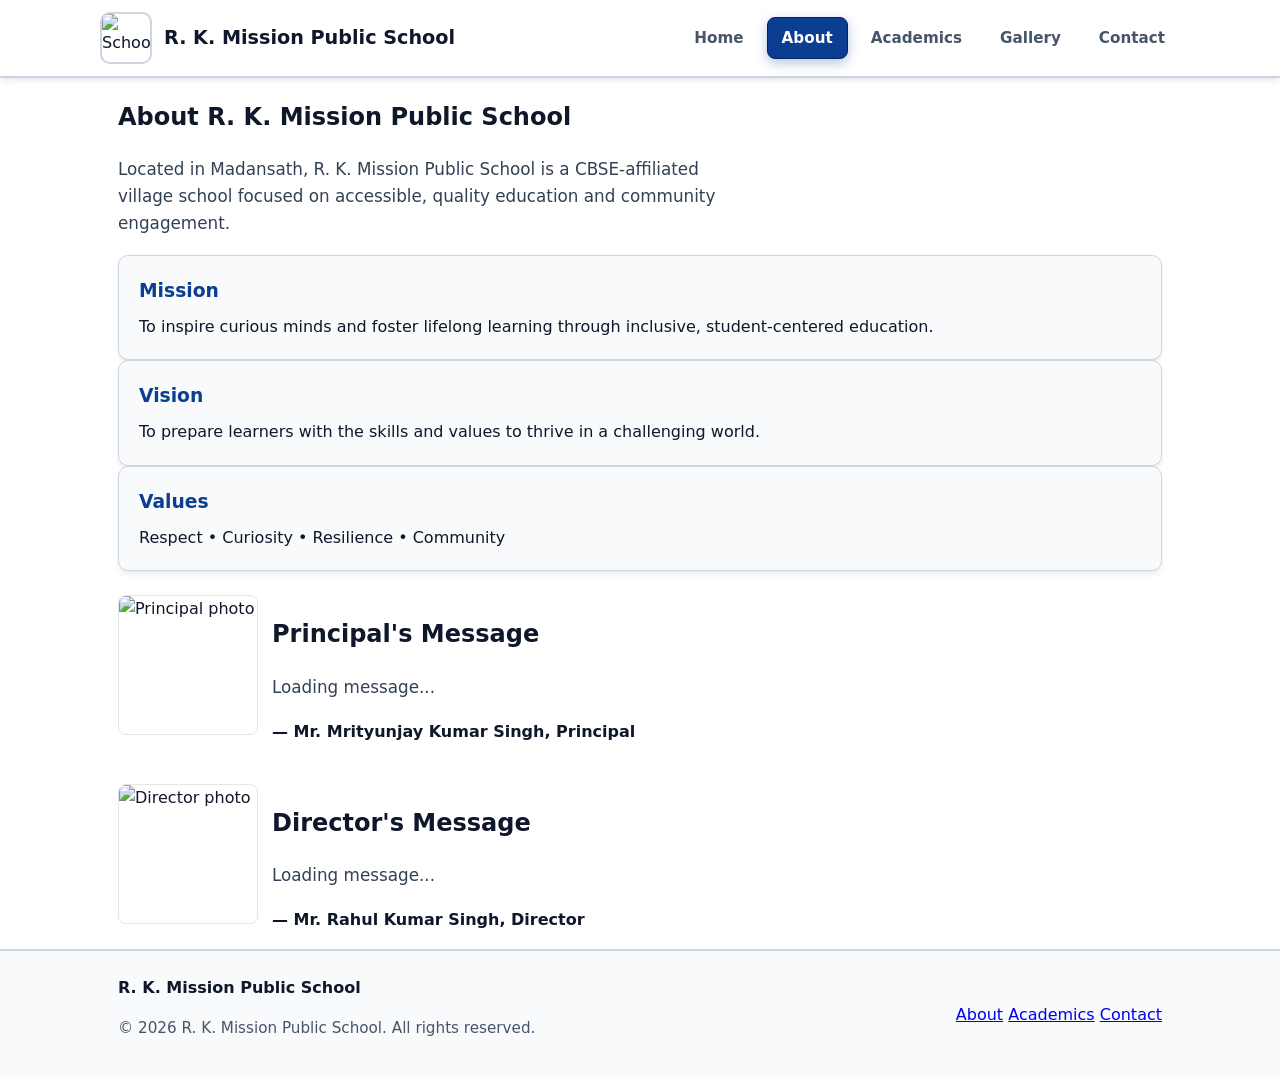
==== about.html @ 660a4b33 "Add files via upload" ====
<!doctype html>
<html lang="en">
<head>
  <meta charset="utf-8" />
  <meta name="viewport" content="width=device-width,initial-scale=1" />
  <title>About — R. K. Mission Public School</title>
  <link rel="stylesheet" href="styles.css" />
  <link rel="icon" href="assets/logo.png" />
</head>
<body class="theme-light">
  <header class="site-header">
    <div class="container header-inner">
      <a class="brand" href="index.html">
        <img src="assets/logo.png" alt="School logo" class="logo" />
        <span class="brand-name" data-en="R. K. Mission Public School" data-hi="आर. के. मिशन पब्लिक स्कूल">R. K. Mission Public School</span>
      </a>
      <button id="nav-toggle" class="nav-toggle" aria-label="Toggle navigation"><span></span><span></span><span></span></button>
      <nav id="main-nav" class="nav" aria-label="Main navigation">
        <a href="index.html" class="nav-link" data-en="Home" data-hi="होम">Home</a>
        <a href="about.html" class="nav-link active" data-en="About" data-hi="हमारे बारे में">About</a>
        <a href="school-info.html" class="nav-link" data-en="Academics" data-hi="शिक्षा / अकादमिक">Academics</a>
        <a href="gallery.html" class="nav-link" data-en="Gallery" data-hi="गैलरी">Gallery</a>
        <a href="contact.html" class="nav-link" data-en="Contact" data-hi="संपर्क">Contact</a>
      </nav>
    </div>
  </header>

  <main>
    <section class="container">
      <h1 data-en="About R. K. Mission Public School" data-hi="आर. के. मिशन पब्लिक स्कूल के बारे में">About R. K. Mission Public School</h1>
      <p class="lead" data-en="Located in Madansath, R. K. Mission Public School is a CBSE-affiliated village school focused on accessible, quality education and community engagement." data-hi="मदनसथ में स्थित, आर. के. मिशन पब्लिक स्कूल एक सीबीएसई (CBSE) संबद्ध ग्रामीण विद्यालय है जो सुलभ, गुणवत्तापूर्ण शिक्षा और सामुदायिक विकास पर केंद्रित है।">Located in Madansath, R. K. Mission Public School is a CBSE-affiliated village school focused on accessible, quality education and community engagement.</p>

      <div class="cards" style="margin-top:14px">
        <article class="card">
          <h3 data-en="Mission" data-hi="हमारा उद्देश्य (Mission)">Mission</h3>
          <p data-en="To inspire curious minds and foster lifelong learning through inclusive, student-centered education." data-hi="समावेशी और छात्र-केंद्रित शिक्षा के माध्यम से जिज्ञासु मनों को प्रेरित करना और जीवन भर सीखने की प्रवृत्ति को बढ़ावा देना।">To inspire curious minds and foster lifelong learning through inclusive, student-centered education.</p>
        </article>
        <article class="card">
          <h3 data-en="Vision" data-hi="हमारा दृष्टिकोण (Vision)">Vision</h3>
          <p data-en="To prepare learners with the skills and values to thrive in a challenging world." data-hi="बदलती दुनिया में सफल होने के लिए छात्रों को आवश्यक कौशल और नैतिक मूल्यों के साथ तैयार करना।">To prepare learners with the skills and values to thrive in a changing world.</p>
        </article>
        <article class="card">
          <h3 data-en="Values" data-hi="हमारे मूल्य">Values</h3>
          <p data-en="Respect • Curiosity • Resilience • Community" data-hi="सम्मान • जिज्ञासा • दृढ़ता • समुदाय">Respect • Curiosity • Resilience • Community</p>
        </article>
      </div>

      <section class="principal" style="margin-top:24px;display:flex;gap:14px;align-items:flex-start;flex-wrap:wrap">
        <img id="principal-img" src="assets/logo.png" alt="Principal photo" style="width:140px;height:140px;object-fit:cover;border-radius:8px;border:1px solid #e6e6e6" />
        <div>
          <h2><span data-en="Principal's Message" data-hi="प्रधानाचार्य का संदेश">Principal's Message</span></h2>
          <p id="principal-text" class="lead" style="white-space: pre-line;" data-en="Loading message..." data-hi="संदेश लोड हो रहा है...">Loading message...</p>
          <p id="principal-name" style="margin-top:8px;font-weight:700">— Mr. Mrityunjay Kumar Singh, Principal</p>
        </div>
      </section>

      <section class="director" style="margin-top:24px;display:flex;gap:14px;align-items:flex-start;flex-wrap:wrap">
        <img id="director-img" src="assets/logo.png" alt="Director photo" style="width:140px;height:140px;object-fit:cover;border-radius:8px;border:1px solid #e6e6e6" />
        <div>
          <h2><span data-en="Director's Message" data-hi="निदेशक का संदेश">Director's Message</span></h2>
          <p id="director-text" class="lead" style="white-space: pre-line;" data-en="Loading message..." data-hi="संदेश लोड हो रहा है...">Loading message...</p>
          <p id="director-name" style="margin-top:8px;font-weight:700">— Mr. Rahul Kumar Singh, Director</p>
        </div>
      </section>
    </section>
  </main>

  <footer class="site-footer">
    <div class="container footer-grid">
      <div>
        <strong data-en="R. K. Mission Public School" data-hi="आर. के. मिशन Public School">R. K. Mission Public School</strong>
        <p class="small">© <span id="year"></span> R. K. Mission Public School. All rights reserved.</p>
      </div>
      <nav class="footer-nav">
        <a href="about.html" data-en="About" data-hi="हमारे बारे में">About</a>
        <a href="school-info.html" data-en="Academics" data-hi="शिक्षा / अकादमिक">Academics</a>
        <a href="contact.html" data-en="Contact" data-hi="संपर्क">Contact</a>
      </nav>
    </div>
  </footer>

  <script src="script.js"></script>

  <script>
    (function(){
      function isHindi() {
        return document.documentElement.lang === 'hi';
      }

      async function loadManagementMessages() {
        // यदि मुख्य script.js लोड होने में समय ले रहा है, तो रुकें
        if (typeof fetchSheetTab !== 'function') {
          setTimeout(loadManagementMessages, 300);
          return;
        }

        // आपके बिल्कुल नए टैब 'Management_Messages' से डेटा खींचना
        const managementData = await fetchSheetTab('Management_Messages');
        
        if (managementData && managementData.length > 0) {
          managementData.forEach(row => {
            const role = row.Role ? row.Role.trim().toLowerCase() : '';
            
            // आपके नए तय किए गए कॉलम्स के अनुसार डेटा मैपिंग
            const textContent = isHindi() ? (row.Message_HI || row.Message_EN) : (row.Message_EN || row.Message_HI);
            const nameContent = row.Name ? row.Name.trim() : '';
            const imgUrl = row.Photo_URL ? row.Photo_URL.trim() : '';

            if (role === 'principal') {
              if (textContent) document.getElementById('principal-text').textContent = textContent;
              if (nameContent) document.getElementById('principal-name').textContent = `— ${nameContent}, Principal`;
              if (imgUrl) document.getElementById('principal-img').src = imgUrl;
            }
            
            if (role === 'director') {
              if (textContent) document.getElementById('director-text').textContent = textContent;
              if (nameContent) document.getElementById('director-name').textContent = `— ${nameContent}, Director`;
              if (imgUrl) document.getElementById('director-img').src = imgUrl;
            }
          });
        }
      }

      // लोड और भाषा बदलने पर रीफ्रेश करें
      loadManagementMessages();
      window.addEventListener('languageChanged', loadManagementMessages, { passive: true });
    })();
  </script>
</body>
</html>
---- styles.css ----
:root {
  --bg: #ffffff;
  --muted: #475569;
  --lead-color: #334155;
  --accent: #0b3d91;
  --accent-hover: #1e40af;
  --accent-2: #15803d;
  --card: #ffffff;
  --card-contrast: #f8fafc;
  --card-border: #cbd5e1;
  --text-main: #0f172a;
  
  --max-width: 1080px;
  --radius: 10px;
  --shadow-sm: 0 4px 6px -1px rgba(15, 23, 42, 0.08), 0 2px 4px -2px rgba(15, 23, 42, 0.04);
  --shadow-lg: 0 20px 25px -5px rgba(15, 23, 42, 0.1), 0 8px 10px -6px rgba(15, 23, 42, 0.05);
  font-family: "Inter", system-ui, -apple-system, "Segoe UI", Roboto, Arial, sans-serif;
  color-scheme: light;
}

* {
  box-sizing: border-box;
}

html, body {
  height: 100%;
  margin: 0;
}

body {
  background: var(--bg);
  color: var(--text-main);
  font-size: 16px;
  line-height: 1.6;
  -webkit-font-smoothing: antialiased;
  -moz-osx-font-smoothing: grayscale;
}

/* लेआउट कंटेनर */
.container {
  max-width: var(--max-width);
  margin: 0 auto;
  padding: 0 18px;
}

.notice-board {
  background: linear-gradient(90deg, #f1f5f9, #e2e8f0);
  border-bottom: 2px solid var(--card-border);
  font-weight: 700;
}

.notice-inner {
  display: flex;
  gap: 12px;
  align-items: center;
  justify-content: space-between;
}

.notice-label {
  color: #0fa5e9;
  background: #0f172a;
  padding: 4px 10px;
  border-radius: 4px;
  margin-right: 8px;
  font-size: 0.85rem;
}

.notice-scroll {
  flex: 1;
  overflow: hidden;
  padding: 10px 0;
}

.notice-track {
  display: flex;
  gap: 36px;
  white-space: nowrap;
  animation: scroll-left 18s linear infinite;
}

.notice-track span {
  color: var(--text-main);
}

@keyframes scroll-left {
  0% { transform: translateX(0); }
  100% { transform: translateX(-50%); }
}

.site-header {
  background: #ffffff !important;
  position: sticky;
  top: 0;
  z-index: 100;
  border-bottom: 2px solid var(--card-border);
  box-shadow: var(--shadow-sm);
}

.header-inner {
  display: flex;
  align-items: center;
  gap: 14px;
  justify-content: space-between;
  padding: 12px 0;
}

.brand {
  display: flex;
  gap: 12px;
  align-items: center;
  text-decoration: none;
  color: inherit;
}

.logo {
  width: 52px;
  height: 52px;
  border-radius: var(--radius);
  object-fit: cover;
  display: block;
  border: 2px solid var(--card-border);
}

.brand-name {
  font-weight: 800;
  color: var(--text-main);
  font-size: 1.2rem;
}

/* मुख्य नेविगेशन मेनू */
.nav {
  display: flex;
  gap: 8px;
  align-items: center;
}

.nav-link {
  padding: 8px 14px;
  border-radius: 8px;
  text-decoration: none;
  color: var(--muted);
  font-weight: 700;
  font-size: 0.95rem;
  transition: all 140ms ease;
  border: 1px solid transparent;
  background: transparent;
}

.nav-link:hover {
  background: #f1f5f9;
  color: var(--accent);
  border: 1px solid var(--card-border);
}

.nav-link.active {
  background: var(--accent) !important;
  color: #ffffff !important;
  border: 1px solid #06245c !important;
  box-shadow: 0 4px 12px rgba(11, 61, 145, 0.3);
  font-weight: 700;
}

/* मोबाइल व्यू मेनू बटन */
.nav-toggle {
  display: inline-grid;
  place-content: center;
  width: 44px;
  height: 44px;
  border-radius: 8px;
  border: 1px solid var(--card-border);
  background: #f8fafc;
  cursor: pointer;
}

.nav-toggle span {
  display: block;
  width: 20px;
  height: 2.5px;
  background: var(--text-main);
  border-radius: 2px;
}

.nav-toggle span:nth-child(2) {
  margin: 5px 0;
}

.hero {
  padding: 34px 0;
  background: linear-gradient(135deg, #f8fafc 0%, #f0f4f8 100%);
  border-bottom: 1px solid var(--card-border);
}

.hero-grid {
  display: grid;
  grid-template-columns: 1fr;
  gap: 24px;
  align-items: center;
}

.hero h1 {
  font-family: "Georgia", serif;
  font-weight: 800;
  font-size: 1.9rem;
  margin: 0 0 12px;
  color: var(--text-main);
}

.lead {
  color: var(--lead-color);
  margin: 0 0 18px;
  font-size: 1.05rem;
  max-width: 60ch;
  font-weight: 500;
}

.hero-card img {
  width: 100%;
  height: 280px;
  object-fit: cover;
  border-radius: var(--radius);
  box-shadow: var(--shadow-lg);
  border: 2px solid var(--card-border);
}

.btn {
  display: inline-flex;
  align-items: center;
  justify-content: center;
  padding: 12px 20px;
  border-radius: 8px;
  text-decoration: none;
  font-weight: 700;
  font-size: 0.95rem;
  transition: all 160ms ease;
  min-height: 44px;
  border: 1px solid var(--card-border);
  background: #f8fafc;
  color: var(--text-main);
  cursor: pointer;
}

.btn:hover {
  transform: translateY(-2px);
  box-shadow: var(--shadow-sm);
  background: #e2e8f0;
}

.btn.primary {
  background: var(--accent) !important;
  color: #ffffff !important;
  border: 1px solid #06245c !important;
  box-shadow: 0 4px 14px rgba(11, 61, 145, 0.25);
}

.btn.primary:hover {
  background: var(--accent-hover) !important;
  box-shadow: var(--shadow-lg);
}

.btn.ghost {
  background: transparent;
  border: 2px solid var(--text-main);
  color: var(--text-main);
}

.btn.small {
  padding: 6px 12px;
  font-size: 0.85rem;
  min-height: 32px;
}

.section-title {
  margin: 24px 0 16px;
  font-size: 1.4rem;
  color: var(--text-main);
  font-weight: 800;
  border-bottom: 2px solid var(--card-border);
  padding-bottom: 6px;
}

.features .cards {
  display: grid;
  grid-template-columns: 1fr;
  gap: 16px;
}

.card {
  background: var(--card-contrast);
  padding: 20px;
  border-radius: var(--radius);
  box-shadow: var(--shadow-sm);
  border: 1px solid var(--card-border);
}

.card h3 {
  color: var(--accent);
  margin-top: 0;
  margin-bottom: 8px;
  font-weight: 800;
}

.card p {
  color: var(--text-main);
  margin: 0;
}

.contact-card {
  background: #f0fdf4;
  padding: 20px;
  border-radius: var(--radius);
  border: 1px solid #bbf7d0;
  color: var(--text-main);
  box-shadow: var(--shadow-sm);
}

.contact-card h3 {
  color: var(--accent-2);
  margin-top: 0;
}

.upcoming .split {
  display: grid;
  grid-template-columns: 1fr;
  gap: 16px;
  align-items: start;
}

.events {
  padding-left: 16px;
  color: var(--text-main);
}

.testimonials .test-grid {
  display: grid;
  gap: 16px;
}

blockquote {
  background: var(--card-contrast);
  padding: 20px;
  border-radius: var(--radius);
  margin: 0;
  border-left: 5px solid var(--accent);
  box-shadow: var(--shadow-sm);
  border-top: 1px solid var(--card-border);
  border-right: 1px solid var(--card-border);
  border-bottom: 1px solid var(--card-border);
}

blockquote p {
  color: var(--text-main);
  margin: 0;
}

blockquote footer {
  margin-top: 10px;
  color: var(--muted);
  font-size: 0.95rem;
  font-weight: 700;
}

input[type="text"], input[type="email"], textarea, select {
  width: 100%;
  padding: 12px;
  border-radius: 8px;
  border: 2px solid var(--card-border) !important;
  background: #ffffff !important;
  color: var(--text-main) !important;
  font-size: 1rem;
}

input:focus, textarea:focus, select:focus {
  border-color: var(--accent) !important;
  outline: none;
  box-shadow: 0 0 0 3px rgba(11, 61, 145, 0.15);
}

label {
  color: var(--text-main) !important;
  font-weight: 700;
}

.gallery-hero { 
  padding: 30px 0; 
}

.gallery-grid {
  display: grid;
  grid-template-columns: repeat(1, 1fr);
  gap: 20px;
  margin-top: 20px;
}

  .thumb {
  background: #ffffff;
  border: 1px solid var(--card-border);
  border-radius: 12px;
  overflow: hidden;
  box-shadow: var(--shadow-sm);
  transition: transform 0.2s ease, box-shadow 0.2s ease;
  cursor: pointer;
  display: flex;
  flex-direction: column;
}

.thumb:hover {
  transform: translateY(-4px);
  box-shadow: var(--shadow-lg);
  border-color: var(--accent);
}

.img-wrapper {
  width: 100%;
  height: 180px;
  overflow: hidden;
  background: #f1f5f9;
}

.thumb img {
  width: 100%;
  height: 100%;
  object-fit: cover;
  transition: transform 0.3s ease;
}

.thumb:hover img {
  transform: scale(1.05);
}

.thumb .meta {
  padding: 14px;
  background: #ffffff;
  border-top: 1px solid #e2e8f0;
  flex-grow: 1;
}

.thumb .meta strong {
  display: block;
  color: var(--text-main);
  font-size: 1rem;
  margin-bottom: 4px;
}

.thumb .meta .desc {
  font-size: 0.85rem;
  color: var(--muted);
  font-weight: 500;
  line-height: 1.4;
}

.lightbox {
  position: fixed;
  inset: 0;
  background: rgba(15, 23, 42, 0.85);
  backdrop-filter: blur(8px);
  z-index: 2000;
  display: none;
  align-items: center;
  justify-content: center;
  padding: 20px;
}

.lightbox.open { 
  display: flex; 
}

.lightbox-content {
  background: #ffffff;
  max-width: 700px;
  width: 100%;
  border-radius: 16px;
  overflow: hidden;
  box-shadow: 0 25px 50px -12px rgba(0, 0, 0, 0.5);
  position: relative;
}

.lightbox-close {
  position: absolute;
  top: 12px;
  right: 12px;
  background: #0f172a;
  color: #ffffff;
  border: none;
  width: 36px;
  height: 36px;
  border-radius: 50%;
  font-size: 1.2rem;
  cursor: pointer;
  display: grid;
  place-content: center;
  z-index: 10;
}

.lightbox-img {
  width: 100%;
  max-height: 450px;
  object-fit: cover;
  display: block;
  background: #f1f5f9;
}

.lightbox-meta { 
  padding: 20px; 
  background: #ffffff; 
}

.lightbox-meta h3 { 
  margin: 0 0 6px 0; 
  color: var(--accent); 
  font-size: 1.3rem; 
}

.lightbox-meta p { 
  margin: 0; 
  color: var(--lead-color); 
  font-size: 0.95rem; 
}

.empty { 
  color: #6b7280; 
  padding: 24px; 
  border-radius: 8px; 
  background: #f8fafc; 
  border: 1px dashed var(--card-border); 
  text-align: center; 
}

.site-footer {
  padding: 24px 0;
  border-top: 2px solid var(--card-border);
  background: #f8fafc;
}

.footer-grid {
  display: flex;
  gap: 12px;
  align-items: center;
  justify-content: space-between;
  flex-wrap: wrap;
}

.small {
  color: var(--muted);
  font-size: 0.95rem;
}

.toast-container {
  position: fixed;
  right: 14px;
  bottom: 18px;
  display: flex;
  flex-direction: column;
  gap: 8px;
  z-index: 1000;
  pointer-events: none;
}

.toast {
  pointer-events: auto;
  background: var(--accent);
  color: #fff;
  padding: 12px 16px;
  border-radius: var(--radius);
  box-shadow: var(--shadow-lg);
  font-weight: 700;
  min-width: 250px;
  opacity: 0;
  transform: translateY(6px);
  transition: opacity 180ms, transform 180ms;
}

.toast.show {
  opacity: 1;
  transform: none;
}

.toast.success { background: var(--accent-2); }
.toast.error { background: #b91c1c; }
.toast.info { background: var(--accent); }

.toast .close {
  margin-left: auto;
  background: transparent;
  border: 0;
  color: #fff;
  cursor: pointer;
  font-weight: 700;
}

@media (min-width: 480px) { 
  .gallery-grid { grid-template-columns: repeat(2, 1fr); } 
}

@media (min-width: 760px) {
  .hero-grid { grid-template-columns: 1fr 500px; gap: 28px; }
  .hero h1 { font-size: 2.3rem; }
  .features .cards { grid-template-columns: repeat(3, 1fr); }
  .upcoming .split { grid-template-columns: 1fr 360px; }
  .nav-toggle { display: none; }
  #main-nav { position: static; display: flex; background: transparent; padding: 0; box-shadow: none; flex-direction: row; }
  .gallery-grid { grid-template-columns: repeat(3, 1fr); }
}

@media (min-width: 1024px) { 
  .gallery-grid { grid-template-columns: repeat(4, 1fr); } 
}

/* मोबाइल नेविगेशन पैनल ओपन होने की स्थिति में */
@media (max-width: 759px) {
  #main-nav {
    position: fixed;
    inset: 80px 12px auto 12px;
    padding: 16px;
    border-radius: var(--radius);
    background: #ffffff;             /* पूरी तरह ठोस सफेद मोबाइल पैनल */
    box-shadow: var(--shadow-lg);
    display: none;
    flex-direction: column;
    gap: 10px;
    border: 2px solid var(--card-border);
  }
  #main-nav .nav-link {
    color: var(--text-main);
    width: 100%;
    text-align: center;
    border: 1px solid var(--card-border);
    background: #f8fafc;
  }
  #main-nav .nav-link.active {
    background: var(--accent) !important;
    color: #ffffff !important;
  }
  #main-nav.open {
    display: flex;
  }
}

.fee-table th, .fee-table td {
  font-size: 0.95rem;
  border: 1px solid var(--card-border);
  padding: 8px;
}
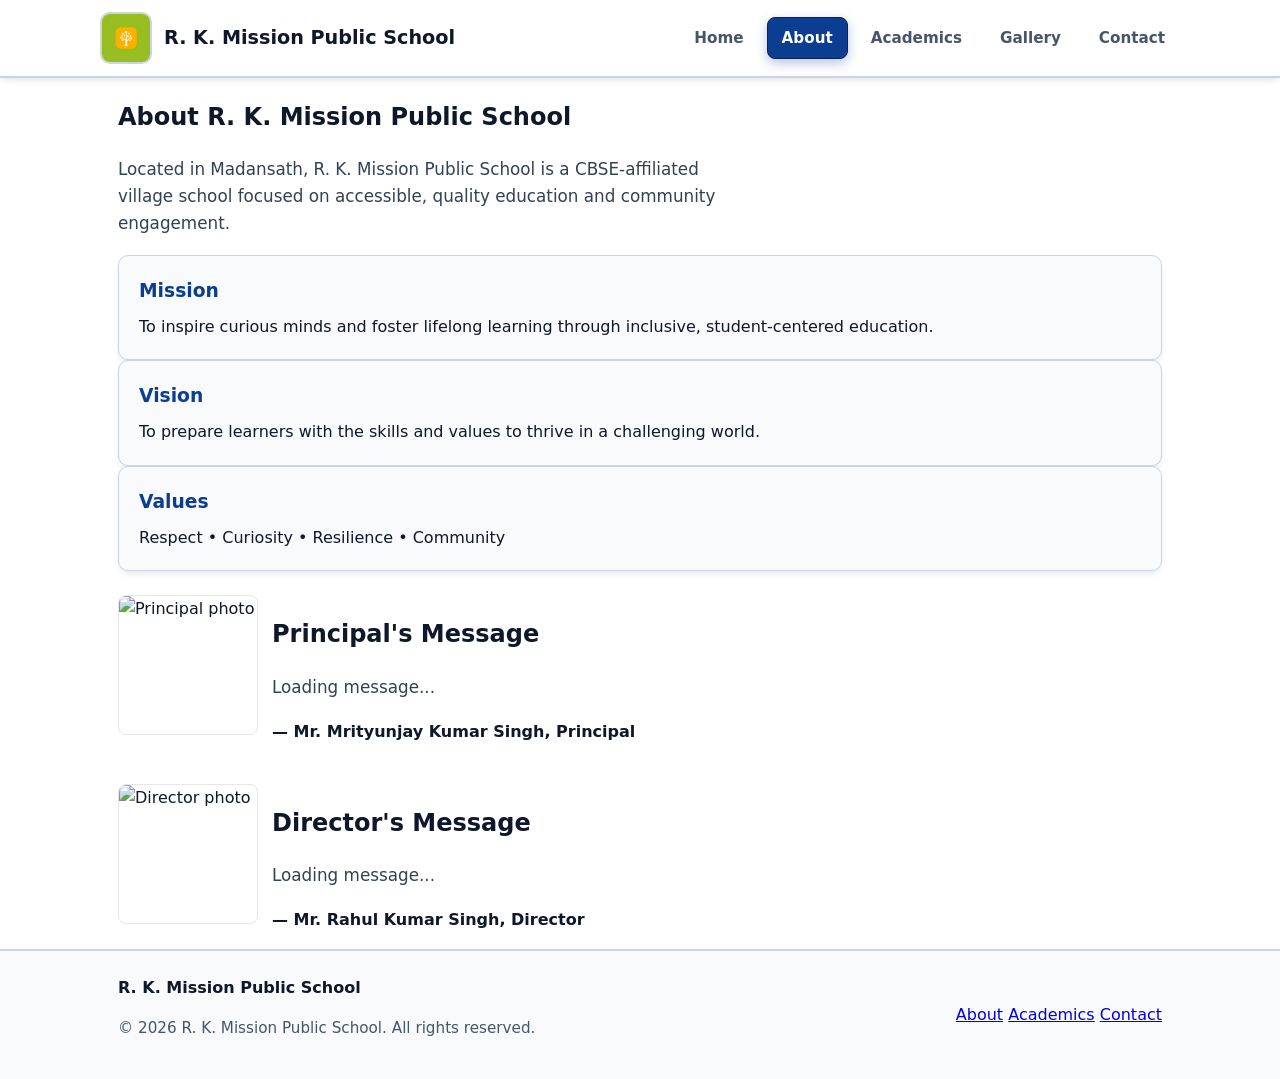
==== commit a12a7ee9: "Update about.html" ====
--- a/about.html
+++ b/about.html
@@ -5,13 +5,13 @@
   <meta name="viewport" content="width=device-width,initial-scale=1" />
   <title>About — R. K. Mission Public School</title>
   <link rel="stylesheet" href="styles.css" />
-  <link rel="icon" href="assets/logo.png" />
+  <link rel="icon" href="logo.png" />
 </head>
 <body class="theme-light">
   <header class="site-header">
     <div class="container header-inner">
       <a class="brand" href="index.html">
-        <img src="assets/logo.png" alt="School logo" class="logo" />
+        <img src="logo.png" alt="School logo" class="logo" />
         <span class="brand-name" data-en="R. K. Mission Public School" data-hi="आर. के. मिशन पब्लिक स्कूल">R. K. Mission Public School</span>
       </a>
       <button id="nav-toggle" class="nav-toggle" aria-label="Toggle navigation"><span></span><span></span><span></span></button>
@@ -127,4 +127,4 @@
     })();
   </script>
 </body>
-</html>+</html>
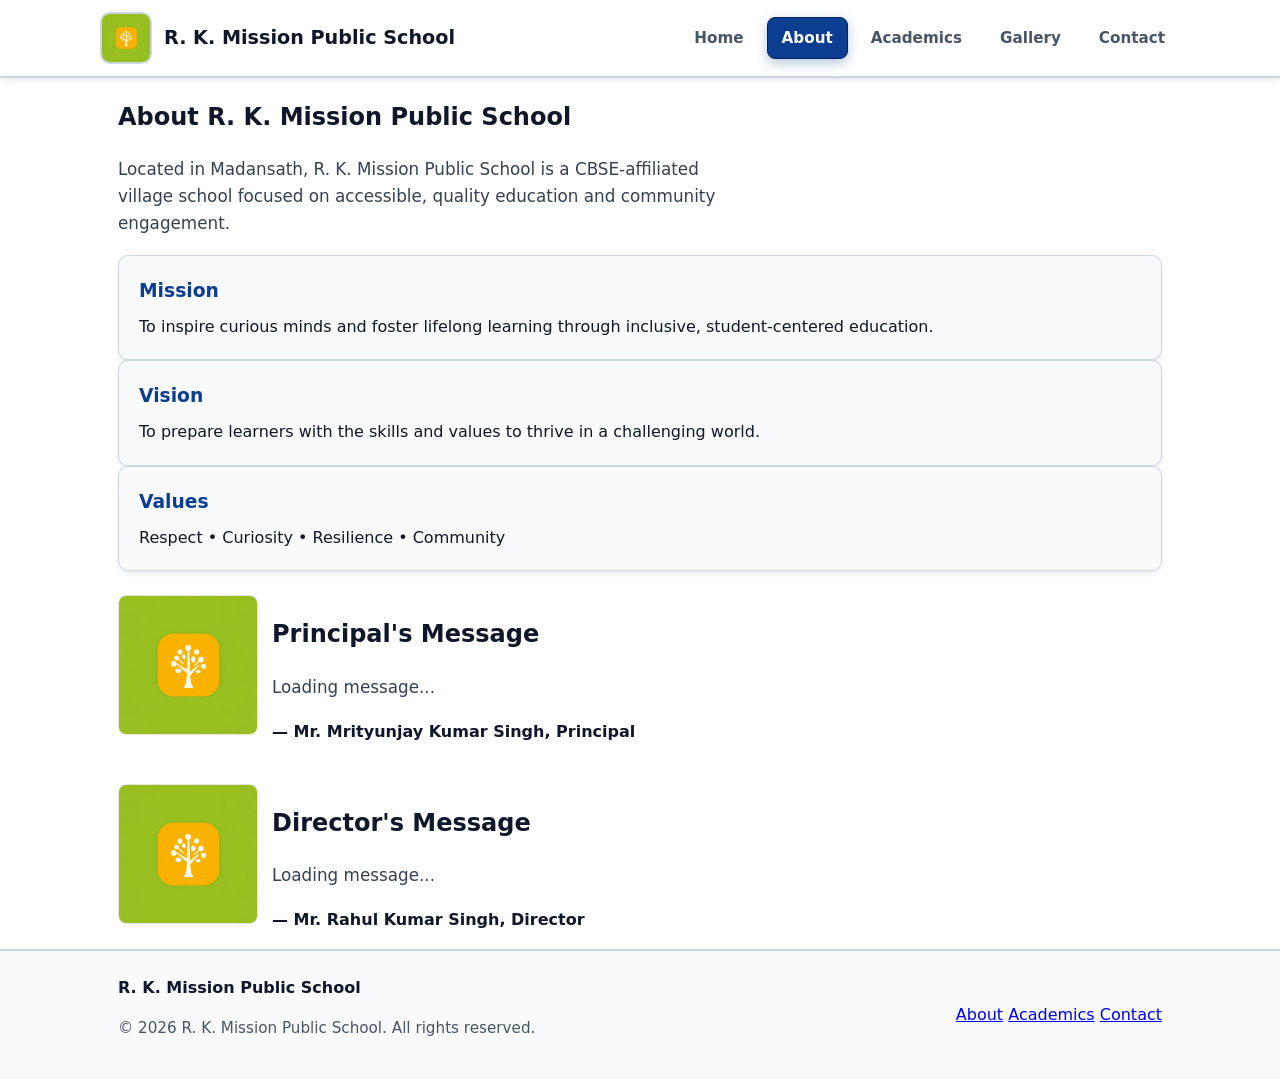
==== commit fb3f862c: "Update about.html" ====
--- a/about.html
+++ b/about.html
@@ -46,7 +46,7 @@
       </div>
 
       <section class="principal" style="margin-top:24px;display:flex;gap:14px;align-items:flex-start;flex-wrap:wrap">
-        <img id="principal-img" src="assets/logo.png" alt="Principal photo" style="width:140px;height:140px;object-fit:cover;border-radius:8px;border:1px solid #e6e6e6" />
+        <img id="principal-img" src="logo.png" alt="Principal photo" style="width:140px;height:140px;object-fit:cover;border-radius:8px;border:1px solid #e6e6e6" />
         <div>
           <h2><span data-en="Principal's Message" data-hi="प्रधानाचार्य का संदेश">Principal's Message</span></h2>
           <p id="principal-text" class="lead" style="white-space: pre-line;" data-en="Loading message..." data-hi="संदेश लोड हो रहा है...">Loading message...</p>
@@ -55,7 +55,7 @@
       </section>
 
       <section class="director" style="margin-top:24px;display:flex;gap:14px;align-items:flex-start;flex-wrap:wrap">
-        <img id="director-img" src="assets/logo.png" alt="Director photo" style="width:140px;height:140px;object-fit:cover;border-radius:8px;border:1px solid #e6e6e6" />
+        <img id="director-img" src="logo.png" alt="Director photo" style="width:140px;height:140px;object-fit:cover;border-radius:8px;border:1px solid #e6e6e6" />
         <div>
           <h2><span data-en="Director's Message" data-hi="निदेशक का संदेश">Director's Message</span></h2>
           <p id="director-text" class="lead" style="white-space: pre-line;" data-en="Loading message..." data-hi="संदेश लोड हो रहा है...">Loading message...</p>
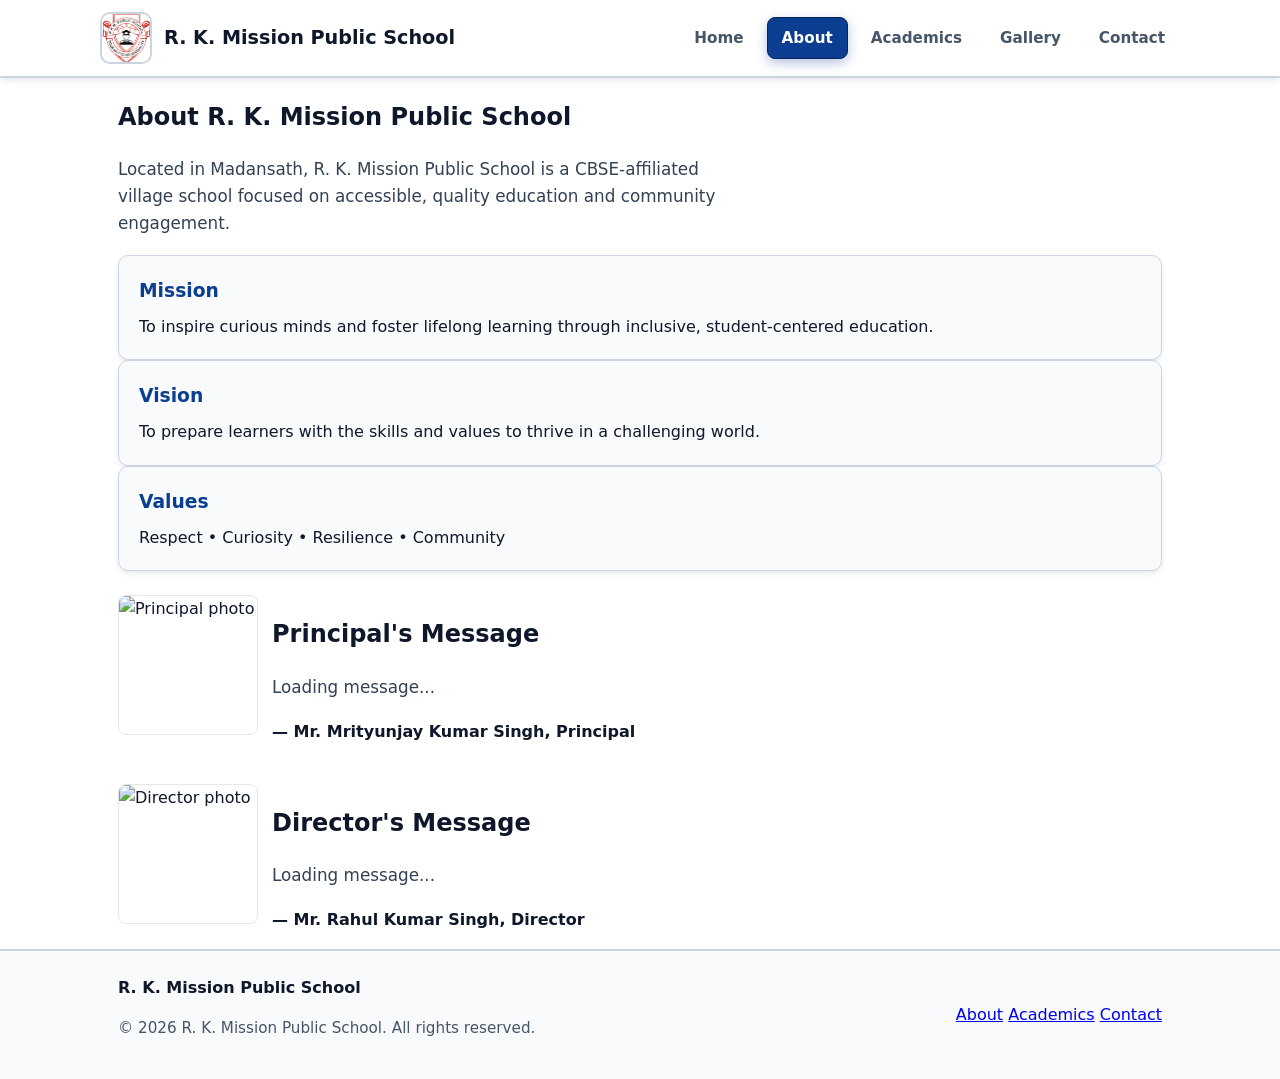
==== commit 7fc4024a: "Update about.html" ====
--- a/about.html
+++ b/about.html
@@ -46,7 +46,7 @@
       </div>
 
       <section class="principal" style="margin-top:24px;display:flex;gap:14px;align-items:flex-start;flex-wrap:wrap">
-        <img id="principal-img" src="logo.png" alt="Principal photo" style="width:140px;height:140px;object-fit:cover;border-radius:8px;border:1px solid #e6e6e6" />
+        <img id="principal-img" src="principal.png" alt="Principal photo" style="width:140px;height:140px;object-fit:cover;border-radius:8px;border:1px solid #e6e6e6" />
         <div>
           <h2><span data-en="Principal's Message" data-hi="प्रधानाचार्य का संदेश">Principal's Message</span></h2>
           <p id="principal-text" class="lead" style="white-space: pre-line;" data-en="Loading message..." data-hi="संदेश लोड हो रहा है...">Loading message...</p>
@@ -55,7 +55,7 @@
       </section>
 
       <section class="director" style="margin-top:24px;display:flex;gap:14px;align-items:flex-start;flex-wrap:wrap">
-        <img id="director-img" src="logo.png" alt="Director photo" style="width:140px;height:140px;object-fit:cover;border-radius:8px;border:1px solid #e6e6e6" />
+        <img id="director-img" src="rahul.png" alt="Director photo" style="width:140px;height:140px;object-fit:cover;border-radius:8px;border:1px solid #e6e6e6" />
         <div>
           <h2><span data-en="Director's Message" data-hi="निदेशक का संदेश">Director's Message</span></h2>
           <p id="director-text" class="lead" style="white-space: pre-line;" data-en="Loading message..." data-hi="संदेश लोड हो रहा है...">Loading message...</p>
